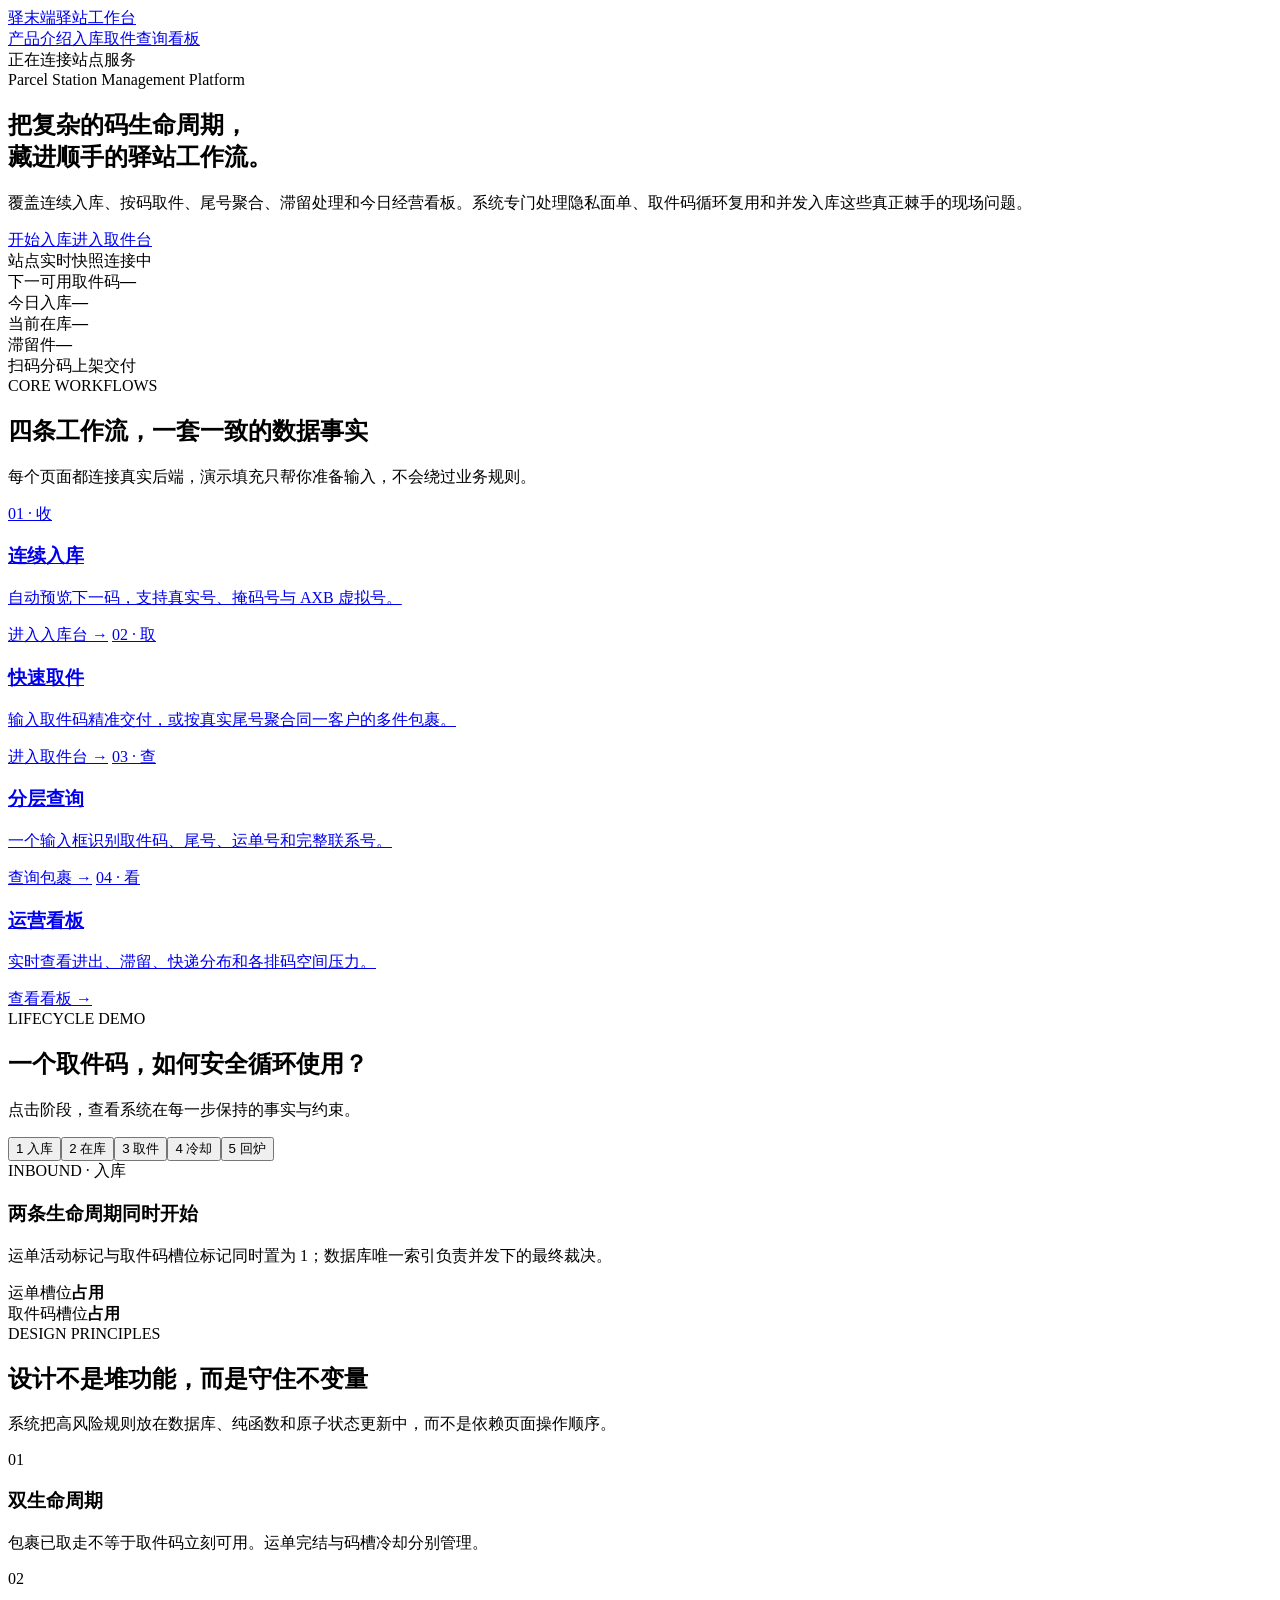
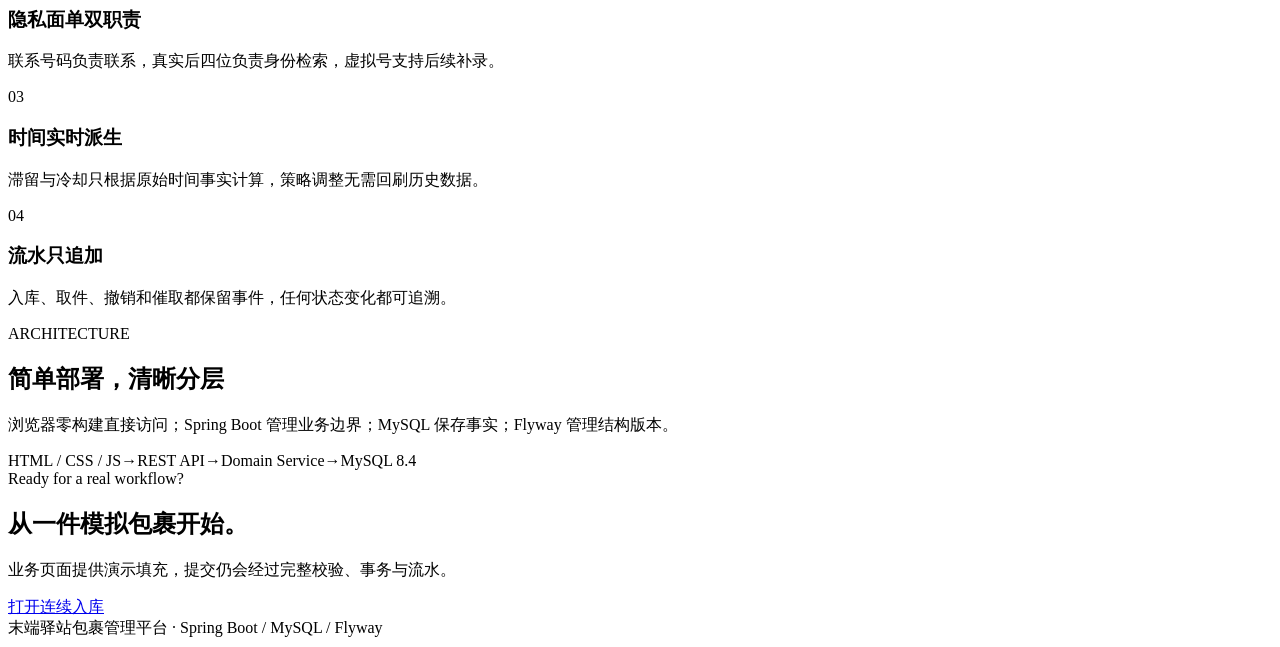
==== src/main/resources/static/index.html @ 279b1e8f "feat: complete frontend unit tests and docs" ====
<!doctype html>
<html lang="zh-CN">
<head>
  <meta charset="utf-8"><meta name="viewport" content="width=device-width,initial-scale=1">
  <meta name="description" content="面向末端驿站的包裹入库、取件、查询与取件码生命周期管理平台">
  <title>末端驿站包裹管理平台</title><link rel="stylesheet" href="/css/app.css">
</head>
<body>
<header class="topbar">
  <a class="brand" href="/"><span class="brand-mark">驿</span><span>末端驿站工作台</span></a>
  <nav class="nav"><a class="active" href="/">产品介绍</a><a href="/inbound.html">入库</a><a href="/pickup.html">取件</a><a href="/query.html">查询</a><a href="/dashboard.html">看板</a></nav>
</header>
<main>
  <section class="landing-hero">
    <div class="landing-copy">
      <div class="live-pill"><span id="liveDot" class="live-dot"></span><span id="liveText">正在连接站点服务</span></div>
      <div class="eyebrow">Parcel Station Management Platform</div>
      <h1>把复杂的码生命周期，<br>藏进顺手的驿站工作流。</h1>
      <p class="subtitle">覆盖连续入库、按码取件、尾号聚合、滞留处理和今日经营看板。系统专门处理隐私面单、取件码循环复用和并发入库这些真正棘手的现场问题。</p>
      <div class="actions"><a class="btn btn-primary btn-lg" href="/inbound.html">开始入库</a><a class="btn btn-lg" href="/pickup.html">进入取件台</a></div>
    </div>
    <div class="ops-panel">
      <div class="ops-head"><span>站点实时快照</span><span id="snapshotTime" class="muted small">连接中</span></div>
      <div class="ops-code"><span class="muted small">下一可用取件码</span><strong id="heroNextCode">—</strong></div>
      <div class="mini-stats"><div><span>今日入库</span><strong id="heroInbound">—</strong></div><div><span>当前在库</span><strong id="heroStock">—</strong></div><div><span>滞留件</span><strong id="heroOverdue">—</strong></div></div>
      <div class="route-line"><span class="route-node active">扫码</span><i></i><span class="route-node active">分码</span><i></i><span class="route-node">上架</span><i></i><span class="route-node">交付</span></div>
    </div>
  </section>

  <section class="landing-section">
    <div class="section-kicker">CORE WORKFLOWS</div><div class="landing-title"><h2>四条工作流，一套一致的数据事实</h2><p>每个页面都连接真实后端，演示填充只帮你准备输入，不会绕过业务规则。</p></div>
    <div class="grid grid-4">
      <a class="card feature compact" href="/inbound.html"><span class="feature-index">01 · 收</span><h3>连续入库</h3><p>自动预览下一码，支持真实号、掩码号与 AXB 虚拟号。</p><span class="arrow">进入入库台 →</span></a>
      <a class="card feature compact" href="/pickup.html"><span class="feature-index">02 · 取</span><h3>快速取件</h3><p>输入取件码精准交付，或按真实尾号聚合同一客户的多件包裹。</p><span class="arrow">进入取件台 →</span></a>
      <a class="card feature compact" href="/query.html"><span class="feature-index">03 · 查</span><h3>分层查询</h3><p>一个输入框识别取件码、尾号、运单号和完整联系号。</p><span class="arrow">查询包裹 →</span></a>
      <a class="card feature compact" href="/dashboard.html"><span class="feature-index">04 · 看</span><h3>运营看板</h3><p>实时查看进出、滞留、快递分布和各排码空间压力。</p><span class="arrow">查看看板 →</span></a>
    </div>
  </section>

  <section class="landing-section split-section">
    <div><div class="section-kicker">LIFECYCLE DEMO</div><div class="landing-title"><h2>一个取件码，如何安全循环使用？</h2><p>点击阶段，查看系统在每一步保持的事实与约束。</p></div>
      <div id="lifecycle" class="lifecycle-tabs"><button class="active" data-stage="inbound">1 入库</button><button data-stage="pending">2 在库</button><button data-stage="pickup">3 取件</button><button data-stage="cooling">4 冷却</button><button data-stage="reusable">5 回炉</button></div>
    </div>
    <div class="card lifecycle-card"><div id="stageLabel" class="feature-index">INBOUND · 入库</div><h3 id="stageTitle">两条生命周期同时开始</h3><p id="stageText">运单活动标记与取件码槽位标记同时置为 1；数据库唯一索引负责并发下的最终裁决。</p><div class="fact-pair"><div><span>运单槽位</span><strong id="trackingFlag">占用</strong></div><div><span>取件码槽位</span><strong id="codeFlag">占用</strong></div></div></div>
  </section>

  <section class="design-band">
    <div class="section-kicker">DESIGN PRINCIPLES</div><div class="landing-title"><h2>设计不是堆功能，而是守住不变量</h2><p>系统把高风险规则放在数据库、纯函数和原子状态更新中，而不是依赖页面操作顺序。</p></div>
    <div class="principle-grid"><article><span>01</span><h3>双生命周期</h3><p>包裹已取走不等于取件码立刻可用。运单完结与码槽冷却分别管理。</p></article><article><span>02</span><h3>隐私面单双职责</h3><p>联系号码负责联系，真实后四位负责身份检索，虚拟号支持后续补录。</p></article><article><span>03</span><h3>时间实时派生</h3><p>滞留与冷却只根据原始时间事实计算，策略调整无需回刷历史数据。</p></article><article><span>04</span><h3>流水只追加</h3><p>入库、取件、撤销和催取都保留事件，任何状态变化都可追溯。</p></article></div>
  </section>

  <section class="landing-section architecture"><div><div class="section-kicker">ARCHITECTURE</div><div class="landing-title"><h2>简单部署，清晰分层</h2><p>浏览器零构建直接访问；Spring Boot 管理业务边界；MySQL 保存事实；Flyway 管理结构版本。</p></div></div><div class="architecture-flow"><span>HTML / CSS / JS</span><b>→</b><span>REST API</span><b>→</b><span>Domain Service</span><b>→</b><span>MySQL 8.4</span></div></section>

  <section class="landing-cta"><div><div class="eyebrow">Ready for a real workflow?</div><h2>从一件模拟包裹开始。</h2><p>业务页面提供演示填充，提交仍会经过完整校验、事务与流水。</p></div><a class="btn btn-primary btn-lg" href="/inbound.html">打开连续入库</a></section>
</main>
<footer class="footer">末端驿站包裹管理平台 · Spring Boot / MySQL / Flyway</footer>
<script src="/js/app.js"></script><script src="/js/home.js"></script>
</body></html>
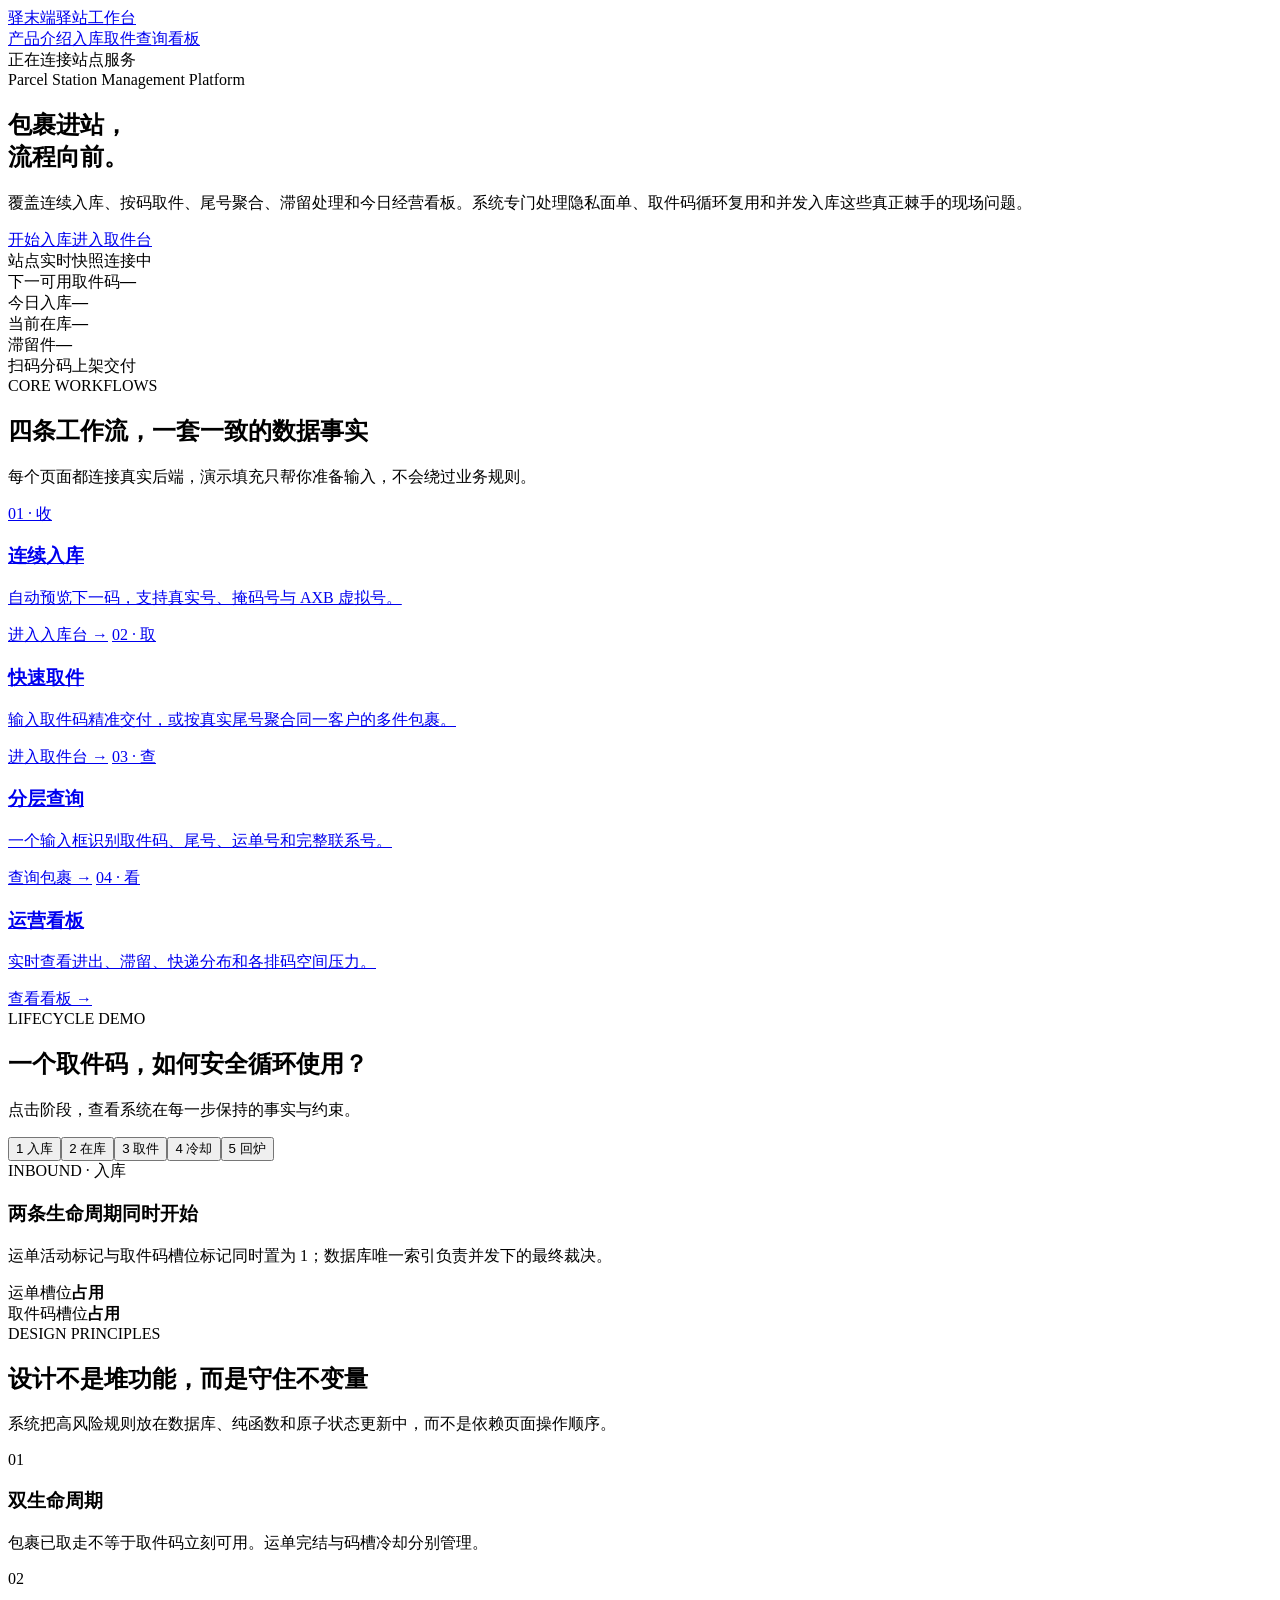
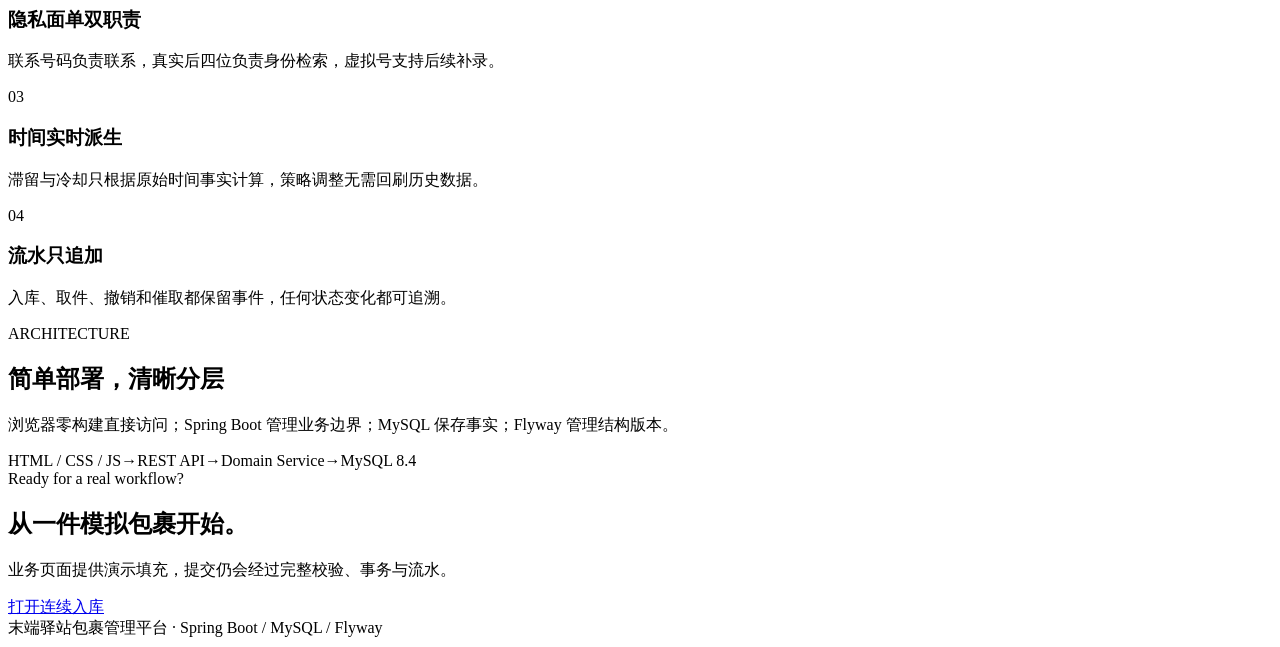
==== commit bec93636: "feat: improve parcel search and pickup workflow" ====
--- a/src/main/resources/static/index.html
+++ b/src/main/resources/static/index.html
@@ -15,7 +15,7 @@
     <div class="landing-copy">
       <div class="live-pill"><span id="liveDot" class="live-dot"></span><span id="liveText">正在连接站点服务</span></div>
       <div class="eyebrow">Parcel Station Management Platform</div>
-      <h1>把复杂的码生命周期，<br>藏进顺手的驿站工作流。</h1>
+      <h1>包裹进站，<br>流程向前。</h1>
       <p class="subtitle">覆盖连续入库、按码取件、尾号聚合、滞留处理和今日经营看板。系统专门处理隐私面单、取件码循环复用和并发入库这些真正棘手的现场问题。</p>
       <div class="actions"><a class="btn btn-primary btn-lg" href="/inbound.html">开始入库</a><a class="btn btn-lg" href="/pickup.html">进入取件台</a></div>
     </div>
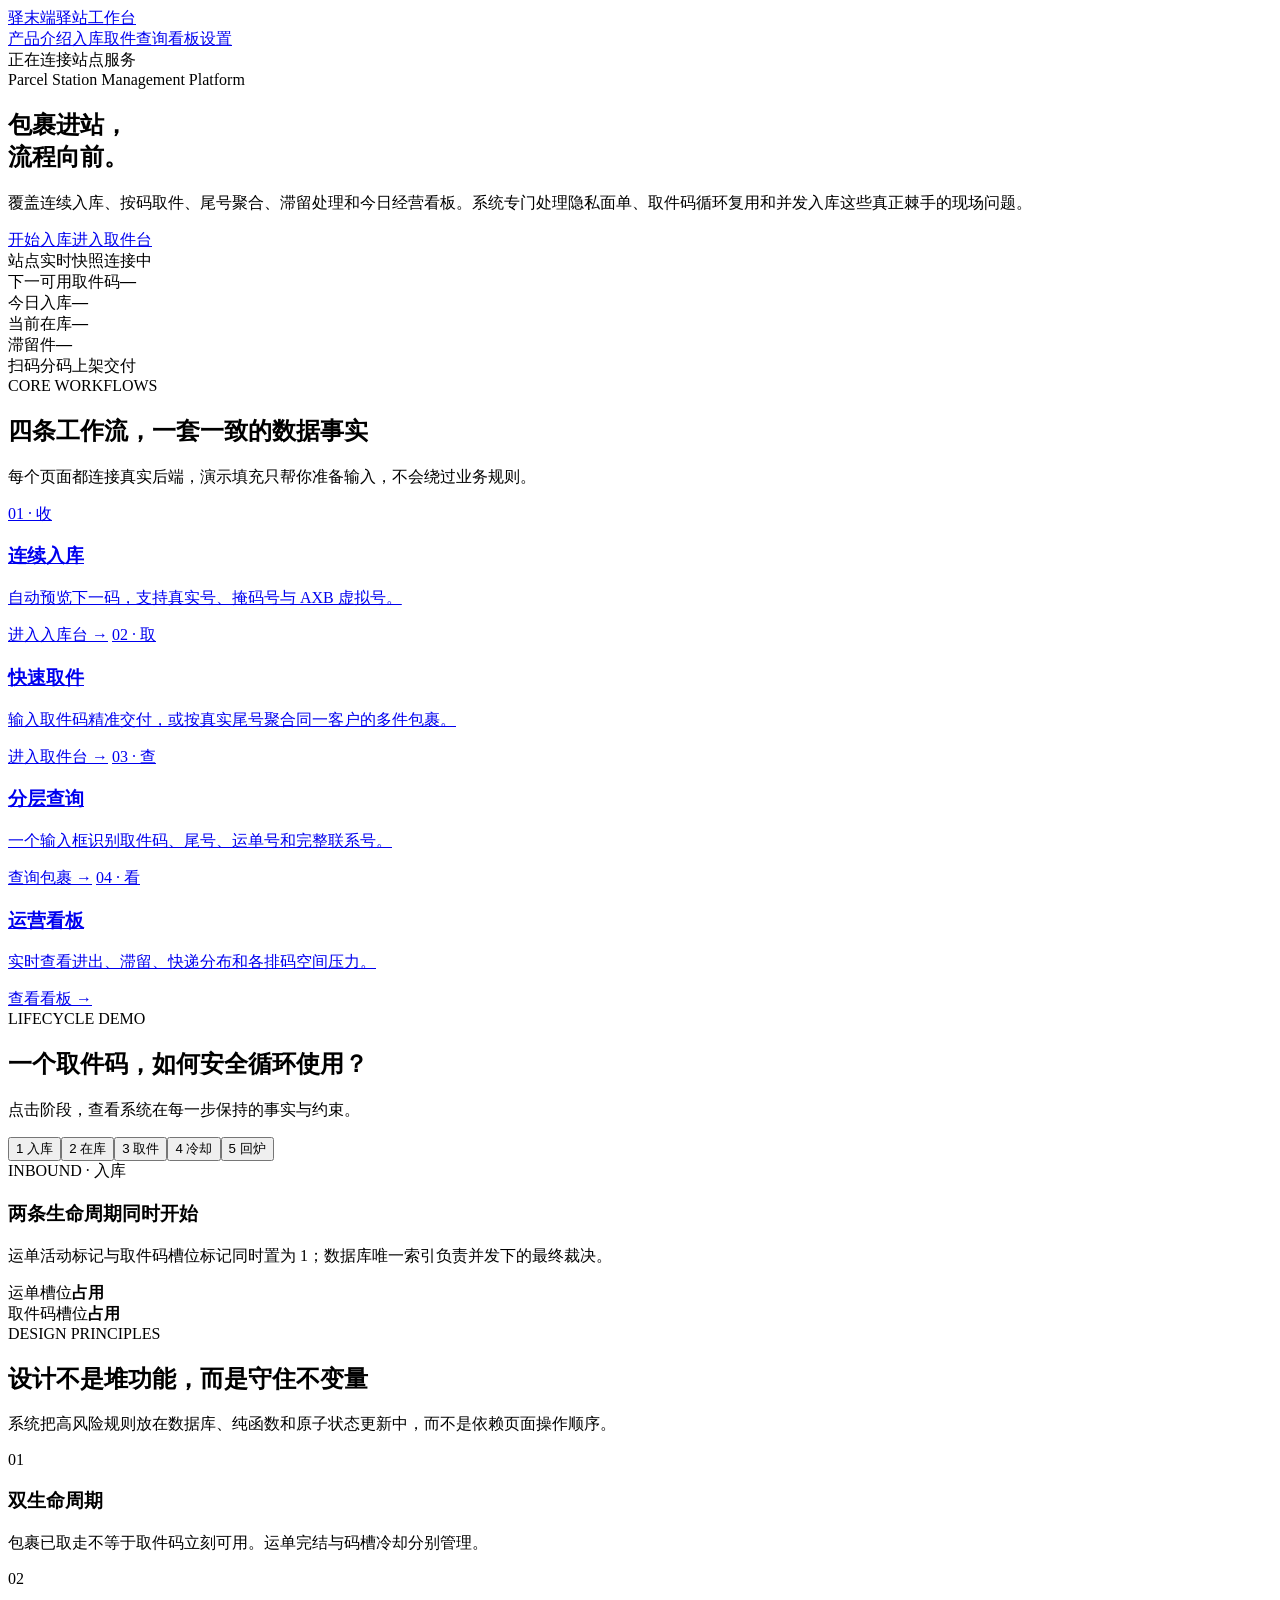
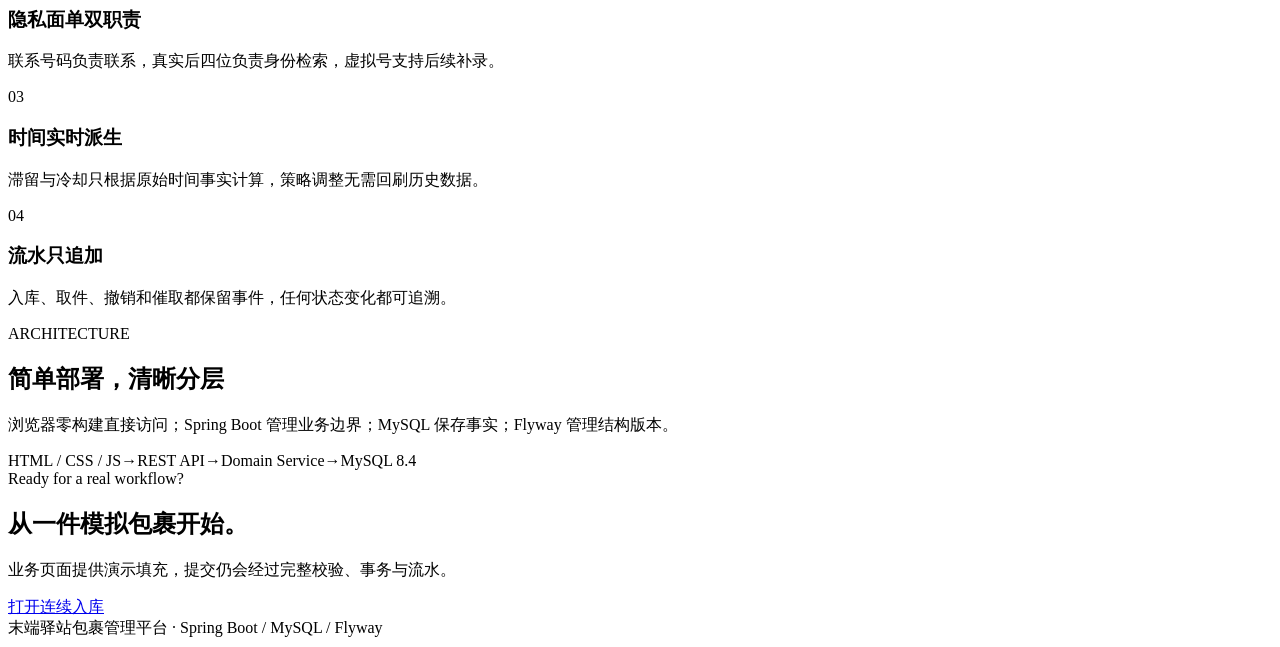
==== commit 6e46d091: "feat: add station settings and improve inbound workflow" ====
--- a/src/main/resources/static/index.html
+++ b/src/main/resources/static/index.html
@@ -8,7 +8,7 @@
 <body>
 <header class="topbar">
   <a class="brand" href="/"><span class="brand-mark">驿</span><span>末端驿站工作台</span></a>
-  <nav class="nav"><a class="active" href="/">产品介绍</a><a href="/inbound.html">入库</a><a href="/pickup.html">取件</a><a href="/query.html">查询</a><a href="/dashboard.html">看板</a></nav>
+  <nav class="nav"><a class="active" href="/">产品介绍</a><a href="/inbound.html">入库</a><a href="/pickup.html">取件</a><a href="/query.html">查询</a><a href="/dashboard.html">看板</a><a href="/settings.html">设置</a></nav>
 </header>
 <main>
   <section class="landing-hero">
